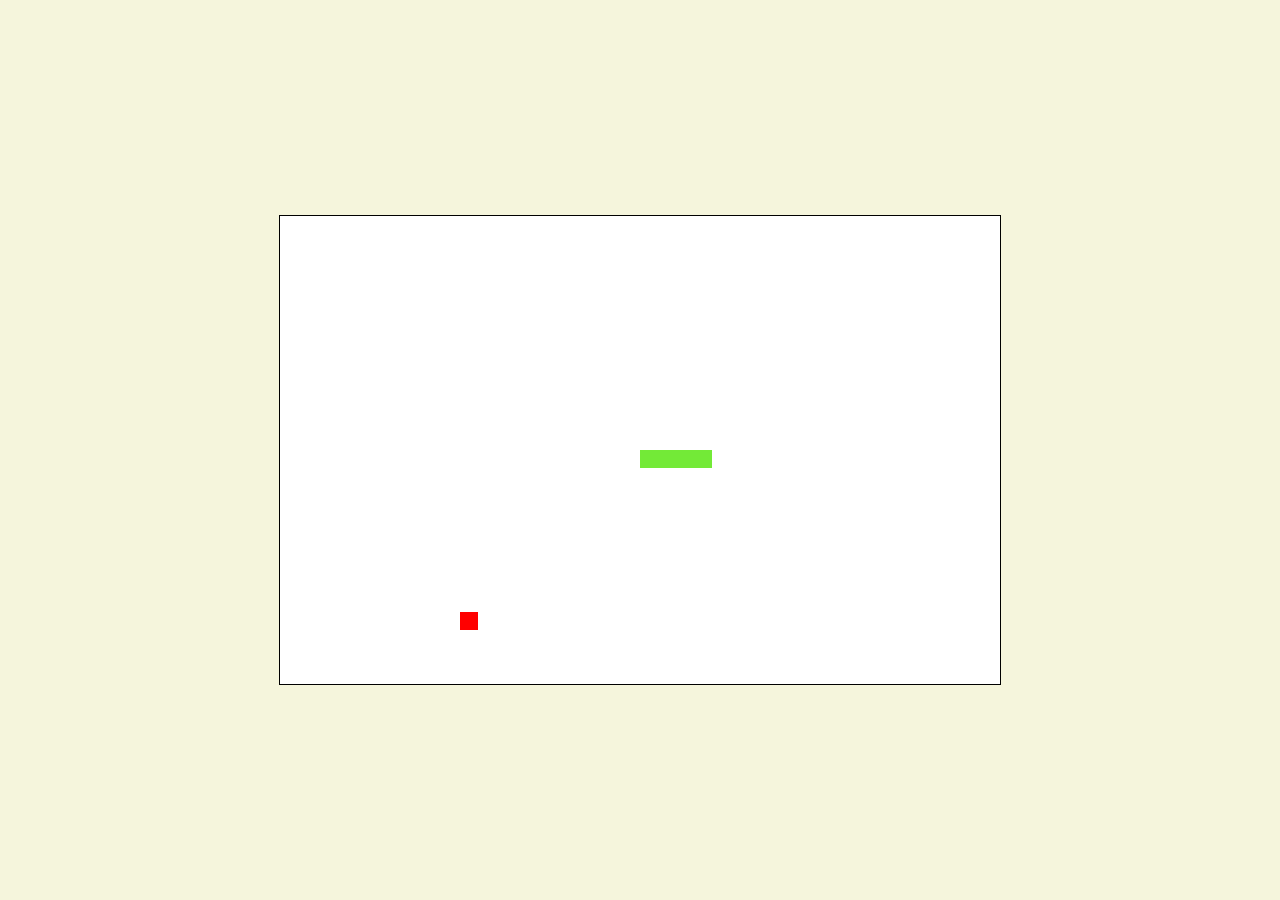
==== index.html @ 60880794 "first commit" ====
<!DOCTYPE html>
<html lang='en-GB' xmlns="http://www.w3.org/1999/html">
    <head>
        <meta charset="utf-8">
        <meta name="viewport" content="width=device-width, initial-scale=1.0, maximum-scale=1.0">
        <title>Snake</title>
        <link rel="stylesheet" href="src/css/stylesheet.css" type="text/css">
    </head>
    <body>
        <div id="board"></div>
        <script src="src/js/App.js" type="module"></script>
    </body>
</html>
---- src/css/stylesheet.css ----
:root {
  --S: #73ea37;
  --E: white;
  --O: grey;
  --F: red;
}

* {
  transition: 0.05s;
}

body {
  background-color: beige;
  font-family: "Segoe UI";
  font-size: auto;
  text-align: center;
}

table {
  background-color: white;
  border: 0.1rem solid black;
  border-collapse: collapse;
  border-spacing: 0;
}

td {
  height: 1rem;
  width: 1rem;
}

#board {
  position: absolute;
  top: 0;
  bottom: 0;
  left: 0;
  right: 0;

  display: flex;
  flex-wrap: wrap;
  align-items: center;
  justify-content: center;
}
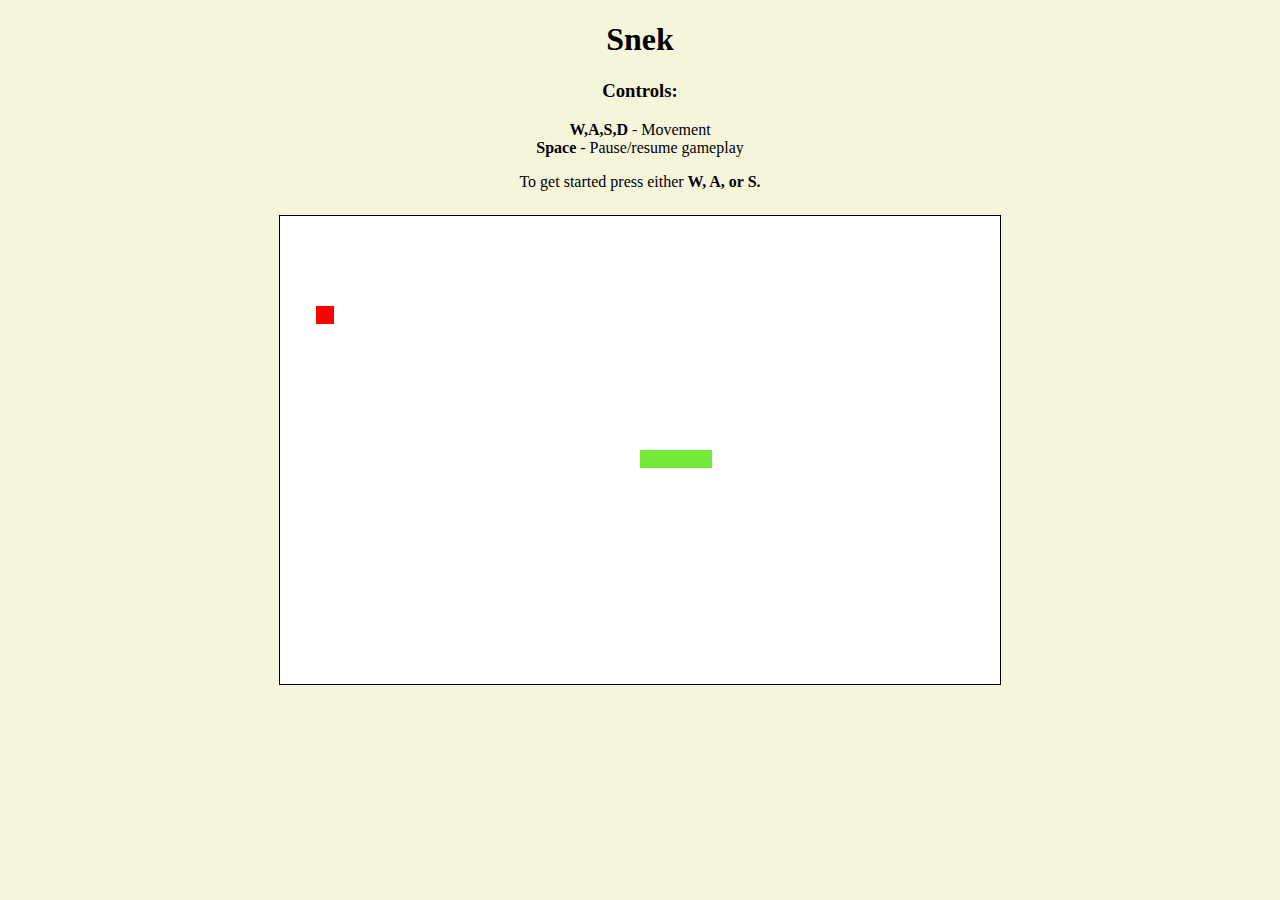
==== commit be371f4e: "Added basic info" ====
--- a/index.html
+++ b/index.html
@@ -7,6 +7,15 @@
         <link rel="stylesheet" href="src/css/stylesheet.css" type="text/css">
     </head>
     <body>
+        <div id="info">
+            <h1>Snek</h1>
+            <h3>Controls: </h3>
+            <ul>
+                <li><b>W,A,S,D</b> - Movement</li>
+                <li><b>Space</b> - Pause/resume gameplay</li>
+            </ul>
+            <p>To get started press either <b>W, A, or S.</b></p>
+        </div>
         <div id="board"></div>
         <script src="src/js/App.js" type="module"></script>
     </body>
--- a/src/css/stylesheet.css
+++ b/src/css/stylesheet.css
@@ -23,6 +23,12 @@
   border-spacing: 0;
 }
 
+ul {
+  margin: 0;
+  padding: 0;
+  list-style-type: none;
+}
+
 td {
   height: 1rem;
   width: 1rem;
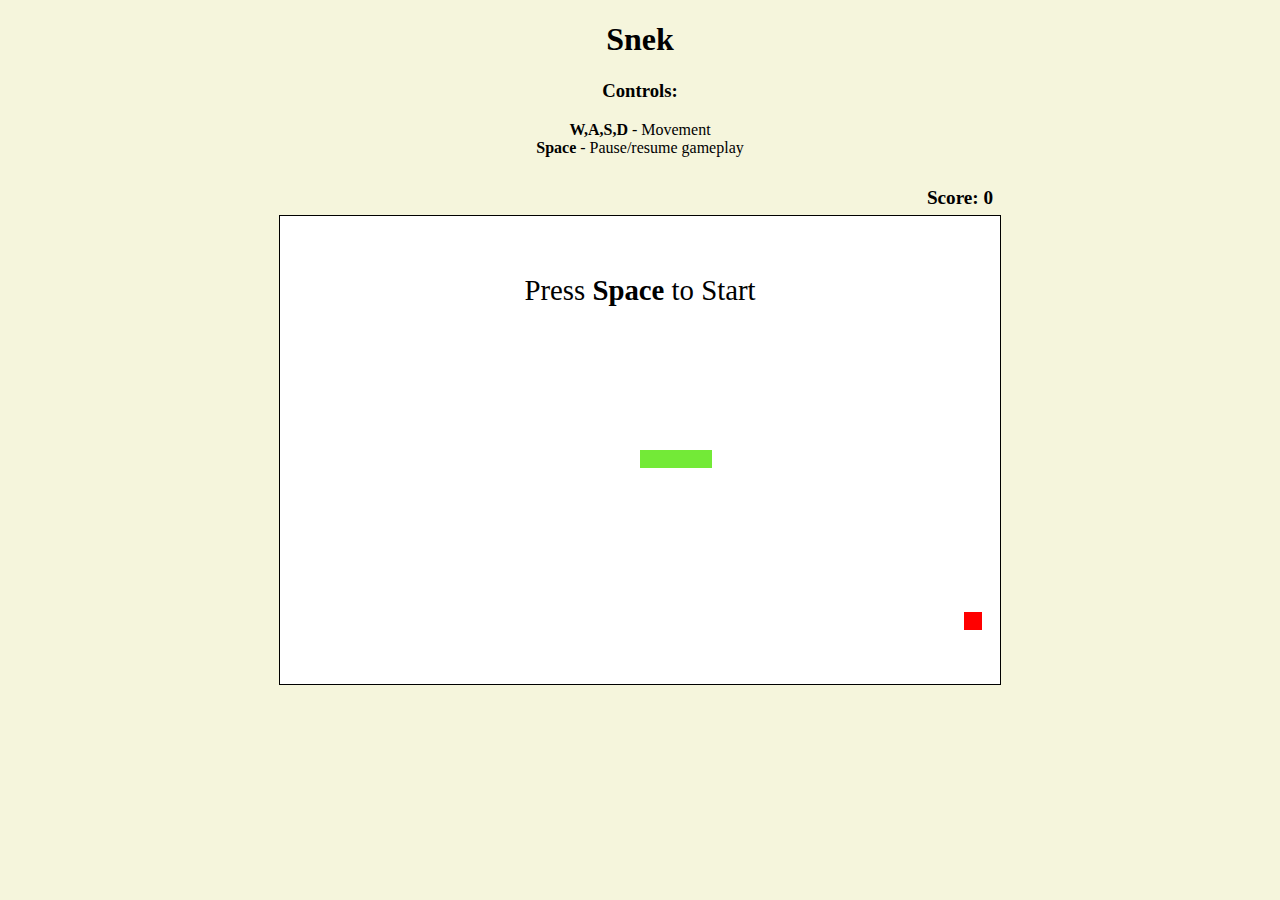
==== commit db778ceb: "Added score keeping" ====
--- a/index.html
+++ b/index.html
@@ -14,9 +14,12 @@
                 <li><b>W,A,S,D</b> - Movement</li>
                 <li><b>Space</b> - Pause/resume gameplay</li>
             </ul>
-            <p>To get started press either <b>W, A, or S.</b></p>
         </div>
-        <div id="board"></div>
+        <div id="board" class="flex"></div>
+        <div id="hoverText" class="hover-text flex" >
+            <span>Press <b>Space</b> to Start</span>
+        </div>
+        <span id="score" class="score flex">Score: 0</span>
         <script src="src/js/App.js" type="module"></script>
     </body>
 </html>
--- a/src/css/stylesheet.css
+++ b/src/css/stylesheet.css
@@ -34,7 +34,7 @@
   width: 1rem;
 }
 
-#board {
+.flex {
   position: absolute;
   top: 0;
   bottom: 0;
@@ -42,7 +42,27 @@
   right: 0;
 
   display: flex;
-  flex-wrap: wrap;
   align-items: center;
   justify-content: center;
+}
+
+.hover-text {
+  z-index: 1;
+  margin-top: -20rem;
+  font-size: 1.8em;
+  user-select: none;
+}
+
+.score {
+  z-index: 1;
+  margin-top: -31.5rem;
+  margin-right: -40rem;
+  font-size: 1.2em;
+  user-select: none;
+  text-align: right;
+  font-weight: bold;
+}
+
+.disabled {
+  display: none;
 }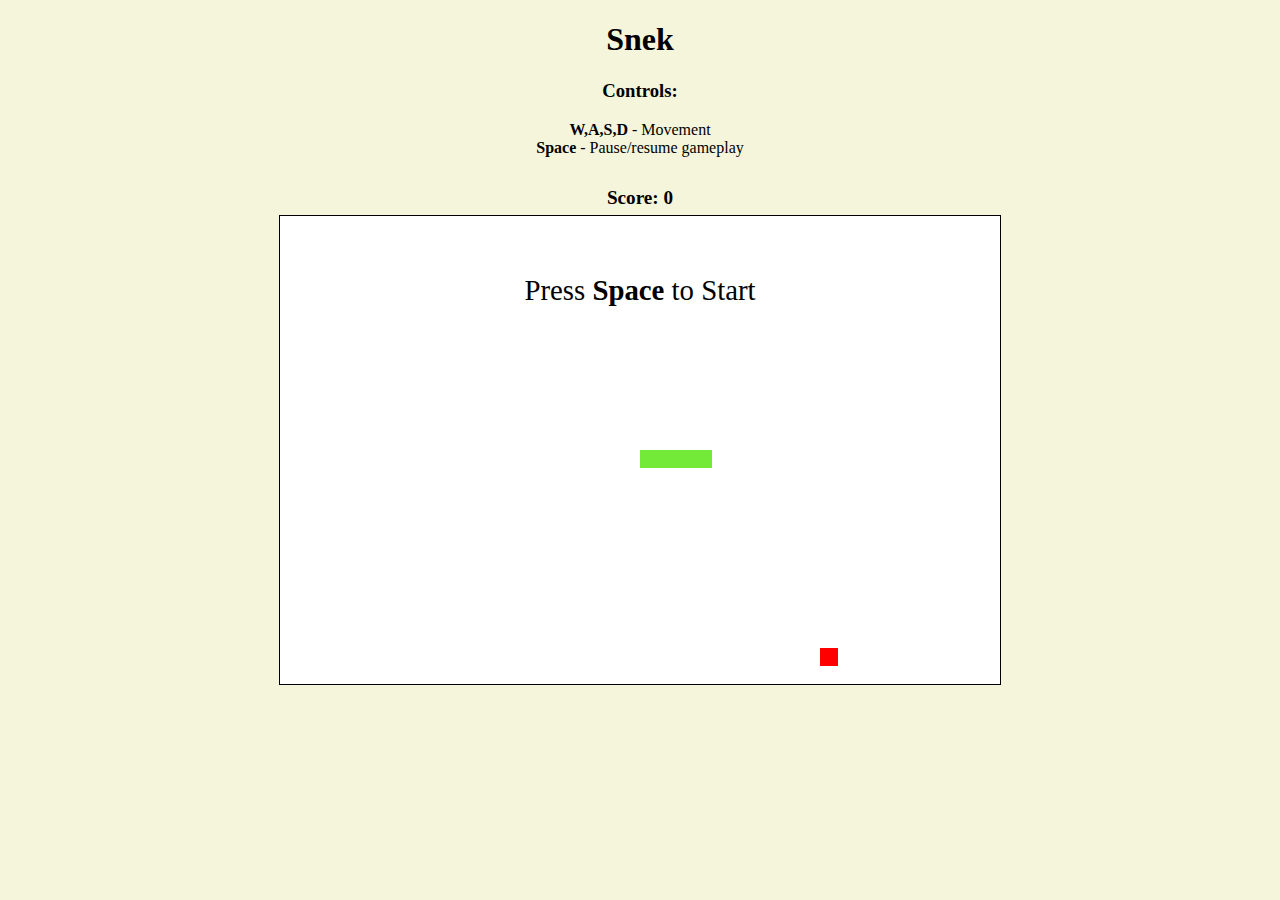
==== commit 355483ee: "Centered score" ====
--- a/index.html
+++ b/index.html
@@ -19,7 +19,7 @@
         <div id="hoverText" class="hover-text flex" >
             <span>Press <b>Space</b> to Start</span>
         </div>
-        <span id="score" class="score flex">Score: 0</span>
+        <span id="score" class="flex">Score: 0</span>
         <script src="src/js/App.js" type="module"></script>
     </body>
 </html>
--- a/src/css/stylesheet.css
+++ b/src/css/stylesheet.css
@@ -14,6 +14,7 @@
   font-family: "Segoe UI";
   font-size: auto;
   text-align: center;
+  flex-wrap: wrap;
 }
 
 table {
@@ -53,10 +54,9 @@
   user-select: none;
 }
 
-.score {
+#score {
   z-index: 1;
   margin-top: -31.5rem;
-  margin-right: -40rem;
   font-size: 1.2em;
   user-select: none;
   text-align: right;
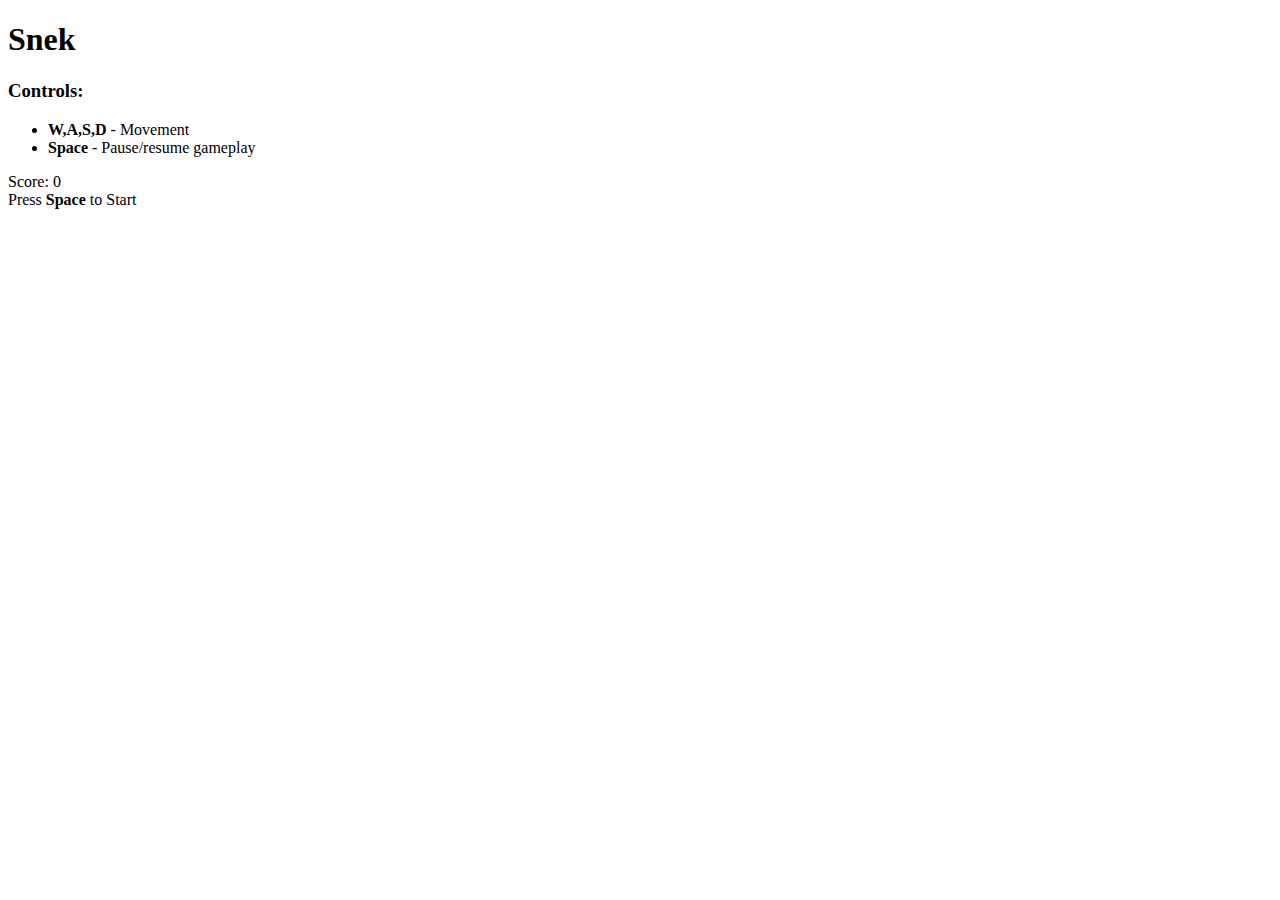
==== commit 5ebfa8fe: "Moved index" ====
--- a/index.html
+++ b/index.html
@@ -4,22 +4,22 @@
         <meta charset="utf-8">
         <meta name="viewport" content="width=device-width, initial-scale=1.0, maximum-scale=1.0">
         <title>Snake</title>
-        <link rel="stylesheet" href="src/css/stylesheet.css" type="text/css">
+        <link rel="stylesheet" href="./css/stylesheet.css" type="text/css">
     </head>
     <body>
         <div id="info">
             <h1>Snek</h1>
-            <h3>Controls: </h3>
+            <h3>Controls:</h3>
             <ul>
                 <li><b>W,A,S,D</b> - Movement</li>
                 <li><b>Space</b> - Pause/resume gameplay</li>
             </ul>
+            <span id="score">Score: 0</span>
         </div>
-        <div id="board" class="flex"></div>
-        <div id="hoverText" class="hover-text flex" >
+        <div id="board"></div>
+        <div id="hoverText" class="hover-text" >
             <span>Press <b>Space</b> to Start</span>
         </div>
-        <span id="score" class="flex">Score: 0</span>
-        <script src="src/js/App.js" type="module"></script>
+        <script src="./js/App.js" type="module"></script>
     </body>
 </html>
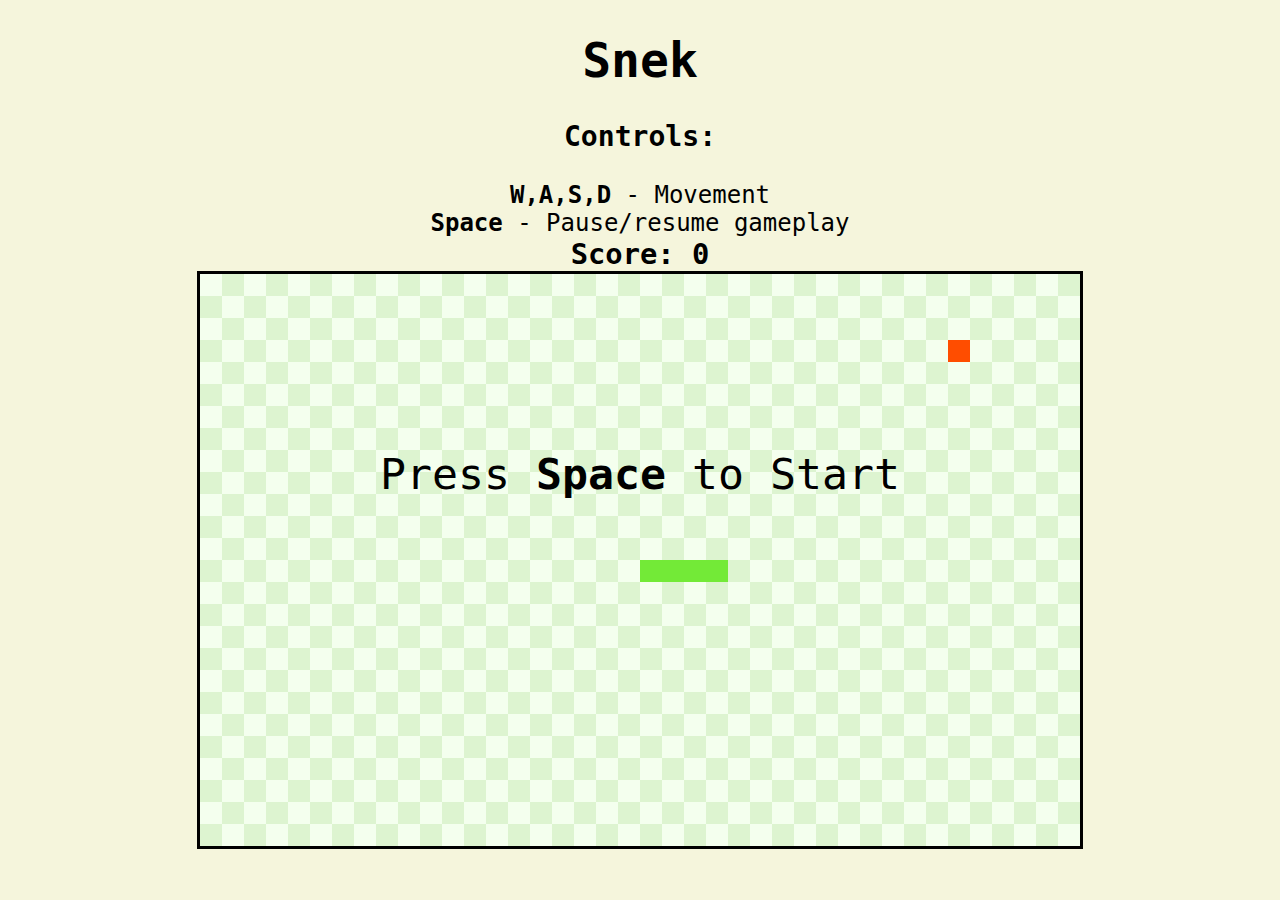
==== commit 6db88dd7: "Changed path" ====
--- a/index.html
+++ b/index.html
@@ -4,7 +4,7 @@
         <meta charset="utf-8">
         <meta name="viewport" content="width=device-width, initial-scale=1.0, maximum-scale=1.0">
         <title>Snake</title>
-        <link rel="stylesheet" href="./css/stylesheet.css" type="text/css">
+        <link rel="stylesheet" href="./src/css/stylesheet.css" type="text/css">
     </head>
     <body>
         <div id="info">
@@ -20,6 +20,6 @@
         <div id="hoverText" class="hover-text" >
             <span>Press <b>Space</b> to Start</span>
         </div>
-        <script src="./js/App.js" type="module"></script>
+        <script src="./src/js/App.js" type="module"></script>
     </body>
 </html>
--- a/src/css/stylesheet.css
+++ b/src/css/stylesheet.css
@@ -0,0 +1,68 @@
+:root {
+  --S: #73ea37;
+  --E: #f4ffee;
+  --O: #808080;
+  --F: #ff4d00;
+  --grid-odd: #ddf4d0;
+}
+
+* {
+  transition: 0.05s;
+}
+
+body {
+  background-color: beige;
+  font-family: "Segoe UI", monospace;
+  font-size: 24px;
+  text-align: center;
+  flex-wrap: wrap;
+}
+
+table {
+  background-color: var(--E);
+  border: 0.2rem solid black;
+  border-collapse: collapse;
+  border-spacing: 0;
+}
+
+ul {
+  margin: 0;
+  padding: 0;
+  list-style-type: none;
+}
+
+td {
+  height: 1rem;
+  width: 1rem;
+}
+
+.odd {
+    background-color: var(--grid-odd);
+}
+
+.hover-text {
+  margin-top: -25rem;
+  font-size: 1.8em;
+  user-select: none;
+}
+
+#score {
+  font-size: 1.2em;
+  user-select: none;
+  font-weight: bold;
+}
+
+#board > table {
+  margin: auto;
+}
+
+.disabled {
+  display: none;
+}
+
+@media only screen and (min-width: 1024px) {
+  td {
+    height: 1.25rem;
+    width: 1.25rem;
+  }
+}